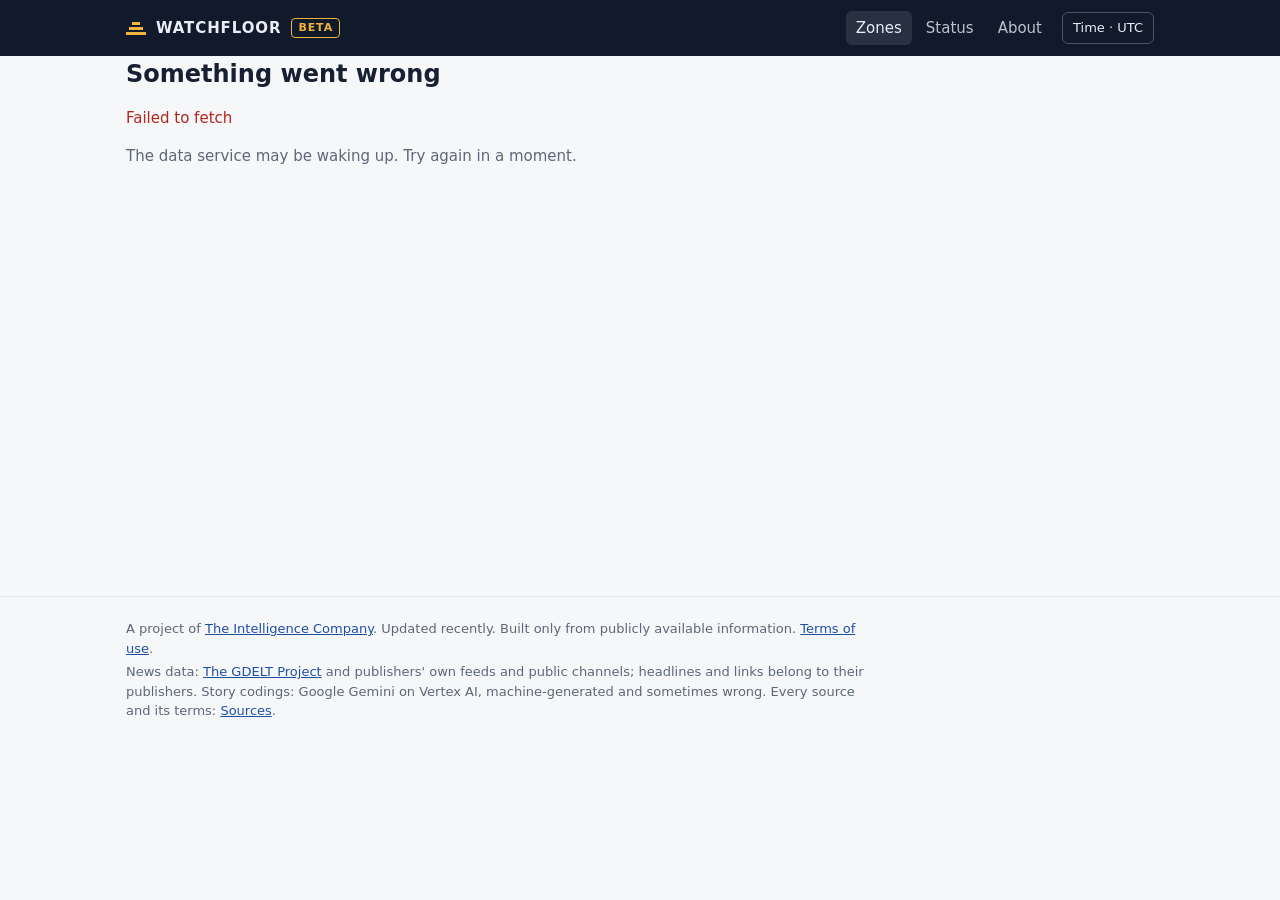
==== web/index.html @ b3c969b6 "Watchfloor site, public API v2, front-line sources, JSON-lines fix - web/: Watchfloor static site (F" ====
<!doctype html>
<html lang="en">
<head>
<meta charset="utf-8">
<meta name="viewport" content="width=device-width, initial-scale=1">
<meta name="robots" content="noindex, nofollow">
<title>Watchfloor</title>
<meta name="description" content="Open-source warning for 15 conflict zones and 5 strategic topics, from publicly available reporting.">
<link rel="icon" href="data:image/svg+xml,%3Csvg xmlns='http://www.w3.org/2000/svg' viewBox='0 0 32 32'%3E%3Crect width='32' height='32' rx='6' fill='%23101a2b'/%3E%3Cpath d='M6 22h20M9 18h14M12 14h8' stroke='%23f2b33d' stroke-width='2.5' stroke-linecap='round'/%3E%3C/svg%3E">
<link rel="stylesheet" href="style.css">
<link rel="stylesheet" href="tic-time.css">
</head>
<body>
<header class="top">
  <div class="wrap top-inner">
    <a class="brand" href="#/"><span class="mark" aria-hidden="true"></span>Watchfloor <span class="beta">beta</span></a>
    <nav aria-label="Main">
      <a href="#/" data-nav="home">Zones</a>
      <a href="#/status" data-nav="status">Status</a>
      <a href="#/about" data-nav="about">About</a>
      <span id="time-settings"></span>
    </nav>
  </div>
</header>
<main id="app" class="wrap" aria-live="polite"><p class="muted">Loading…</p></main>
<footer class="foot">
  <div class="wrap">
    <p>A project of <a href="https://theintelligence.company">The Intelligence Company</a>. Updated <span id="updated">recently</span>.
      Built only from publicly available information. <a href="#/terms">Terms of use</a>.</p>
    <p>News data: <a href="https://www.gdeltproject.org/">The GDELT Project</a> and publishers' own feeds and public channels;
      headlines and links belong to their publishers. Story codings: Google Gemini on Vertex AI, machine-generated and sometimes wrong.
      Every source and its terms: <a href="#/sources">Sources</a>.</p>
  </div>
</footer>
<script src="tic-time.js"></script>
<script src="app.js" type="module"></script>
</body>
</html>
---- web/style.css ----
:root {
  --bg: #f6f7f9; --panel: #ffffff; --ink: #172033; --muted: #5d677a; --line: #dfe3ea;
  --accent: #b86e00; --accent-soft: #fff3df; --alarm: #b3261e; --alarm-soft: #fdecea;
  --ok: #1e6b3a; --chip: #eef1f6; --link: #1f4fa3; --top: #101a2b; --top-ink: #e9edf5;
}
@media (prefers-color-scheme: dark) {
  :root {
    --bg: #0d131f; --panel: #141c2b; --ink: #e6eaf2; --muted: #9aa5b8; --line: #263247;
    --accent: #f2b33d; --accent-soft: #33280f; --alarm: #ff8a80; --alarm-soft: #3a1717;
    --ok: #7fd49a; --chip: #1d2738; --link: #8fb4ff; --top: #0a0f18; --top-ink: #e9edf5;
  }
}
* { box-sizing: border-box; }
html { -webkit-text-size-adjust: 100%; }
body { margin: 0; background: var(--bg); color: var(--ink);
  font: 15px/1.5 system-ui, -apple-system, "Segoe UI", Roboto, "Helvetica Neue", Arial, sans-serif; }
a { color: var(--link); }
.wrap { max-width: 1060px; margin: 0 auto; padding: 0 16px; }
.top { background: var(--top); color: var(--top-ink); }
.top-inner { display: flex; align-items: center; justify-content: space-between; gap: 16px; min-height: 56px; flex-wrap: wrap; }
.brand { color: var(--top-ink); text-decoration: none; font-weight: 700; letter-spacing: .06em; text-transform: uppercase; display: flex; align-items: center; gap: 10px; }
.mark { width: 20px; height: 14px; background:
  linear-gradient(#f2b33d,#f2b33d) 0 100%/100% 3px no-repeat,
  linear-gradient(#f2b33d,#f2b33d) 3px 55%/14px 3px no-repeat,
  linear-gradient(#f2b33d,#f2b33d) 6px 10%/8px 3px no-repeat; }
.beta { font-size: 11px; font-weight: 600; letter-spacing: .08em; padding: 1px 6px; border: 1px solid #f2b33d; color: #f2b33d; border-radius: 4px; }
nav { display: flex; gap: 4px; }
nav a { color: var(--top-ink); text-decoration: none; padding: 6px 10px; border-radius: 6px; opacity: .8; }
nav a.on, nav a:hover { background: rgba(255,255,255,.1); opacity: 1; }
nav { align-items: center; }
nav .tic-time-btn { color: var(--top-ink); border-color: rgba(255,255,255,.25); margin-left: 6px; }
main { padding-top: 24px; padding-bottom: 40px; min-height: 60vh; }
h1 { font-size: 24px; margin: 0 0 4px; }
h2 { font-size: 17px; margin: 28px 0 10px; }
.lede { color: var(--muted); margin: 0 0 18px; max-width: 70ch; }
.muted { color: var(--muted); }
.small { font-size: 13px; }
.bar { display: flex; flex-wrap: wrap; align-items: center; gap: 10px 16px; margin: 0 0 16px; }
select, button { font: inherit; color: var(--ink); background: var(--panel); border: 1px solid var(--line); border-radius: 6px; padding: 6px 10px; }
button { cursor: pointer; }
button.primary { background: var(--accent); border-color: var(--accent); color: #fff; font-weight: 600; }
@media (prefers-color-scheme: dark) { button.primary { color: #1a1206; } }
button:disabled { opacity: .5; cursor: not-allowed; }
.panel { background: var(--panel); border: 1px solid var(--line); border-radius: 10px; }
table { width: 100%; border-collapse: collapse; }
th, td { text-align: left; padding: 9px 12px; border-bottom: 1px solid var(--line); vertical-align: top; }
th { font-size: 12px; text-transform: uppercase; letter-spacing: .05em; color: var(--muted); font-weight: 600; }
tr:last-child td { border-bottom: 0; }
td.num, th.num { text-align: right; font-variant-numeric: tabular-nums; white-space: nowrap; }
tr.alarm td { background: var(--alarm-soft); }
.zone-link { font-weight: 600; text-decoration: none; }
.zone-link:hover { text-decoration: underline; }
.badge { display: inline-block; font-size: 12px; font-weight: 600; padding: 1px 7px; border-radius: 999px; background: var(--chip); color: var(--muted); white-space: nowrap; }
.badge.hot { background: var(--alarm); color: #fff; }
.badge.warm { background: var(--accent-soft); color: var(--accent); }
.badge.cool { background: var(--chip); color: var(--muted); }
.note { background: var(--accent-soft); border: 1px solid var(--line); border-radius: 8px; padding: 10px 12px; margin: 0 0 16px; font-size: 14px; }
.stories { list-style: none; margin: 0; padding: 0; }
.story { padding: 14px 16px; border-bottom: 1px solid var(--line); }
.story:last-child { border-bottom: 0; }
.story-title { font-weight: 600; text-decoration: none; }
.story-title:hover { text-decoration: underline; }
.meta { color: var(--muted); font-size: 13px; margin-top: 3px; }
.coding { margin-top: 8px; display: flex; flex-wrap: wrap; gap: 6px; align-items: baseline; }
.chip { font-size: 12px; padding: 1px 7px; border-radius: 4px; background: var(--chip); }
.chip.on { color: var(--ok); } .chip.off { color: var(--alarm); }
.chip.esc { background: var(--alarm-soft); color: var(--alarm); }
.chip.deesc { color: var(--ok); }
.gist { font-size: 14px; flex-basis: 100%; }
.grid { display: grid; grid-template-columns: repeat(auto-fit, minmax(240px, 1fr)); gap: 12px; }
.stat { padding: 14px 16px; }
.stat .k { font-size: 12px; text-transform: uppercase; letter-spacing: .05em; color: var(--muted); }
.stat .v { font-size: 22px; font-weight: 700; margin-top: 2px; }
.prose { max-width: 72ch; }
.prose li { margin: 4px 0; }
.foot { border-top: 1px solid var(--line); color: var(--muted); font-size: 13px; padding: 18px 0 28px; }
.foot p { margin: 4px 0; max-width: 90ch; }
.err { color: var(--alarm); }
@media (max-width: 640px) {
  .hide-sm { display: none; }
  th, td { padding: 8px; }
  h1 { font-size: 21px; }
}
---- web/tic-time.css ----
/*! tic-time.css v1.0 · pairs with tic-time.js · uses a site's own colour variables when it has them */
.tic-time-btn { font: inherit; font-size: 13px; cursor: pointer; padding: 5px 10px; border-radius: 6px;
  border: 1px solid var(--line, rgba(127,127,127,.4)); background: transparent; color: inherit; white-space: nowrap; }
.tic-time-dialog { max-width: min(420px, calc(100vw - 32px)); width: 100%; border: 1px solid var(--line, #ccd);
  border-radius: 10px; padding: 18px 20px; background: var(--panel, #fff); color: var(--ink, #111); font: inherit; }
.tic-time-dialog::backdrop { background: rgba(0,0,0,.45); }
.tic-time-dialog h2 { margin: 0 0 12px; font-size: 18px; }
.tic-time-row { margin: 0 0 12px; }
.tic-time-row label { display: inline-flex; align-items: center; gap: 6px; margin-right: 12px; }
.tic-time-dialog select, .tic-time-dialog input[type=text] { font: inherit; max-width: 100%; padding: 5px 8px;
  border: 1px solid var(--line, #ccd); border-radius: 6px; background: var(--bg, #fff); color: inherit; }
.tic-time-dialog fieldset { border: 1px solid var(--line, #ccd); border-radius: 8px; padding: 8px 12px; }
.tic-time-dialog legend { font-size: 13px; color: var(--muted, #666); padding: 0 4px; }
.tic-time-preview { font-weight: 600; margin: 4px 0 8px; }
.tic-time-msg { color: var(--alarm, #b3261e); min-height: 1em; margin: 0 0 8px; font-size: 13px; }
.tic-time-actions { display: flex; gap: 8px; justify-content: flex-end; margin: 0; }
.tic-time-actions button { font: inherit; padding: 6px 12px; border-radius: 6px; cursor: pointer;
  border: 1px solid var(--line, #ccd); background: var(--panel, #fff); color: inherit; }
.tic-time-actions .tic-time-done { background: var(--accent, #1f4fa3); border-color: var(--accent, #1f4fa3); color: #fff; }
.tic-time-note { font-size: 12px; color: var(--muted, #666); margin: 10px 0 0; }
[hidden].tic-time-other { display: none; }
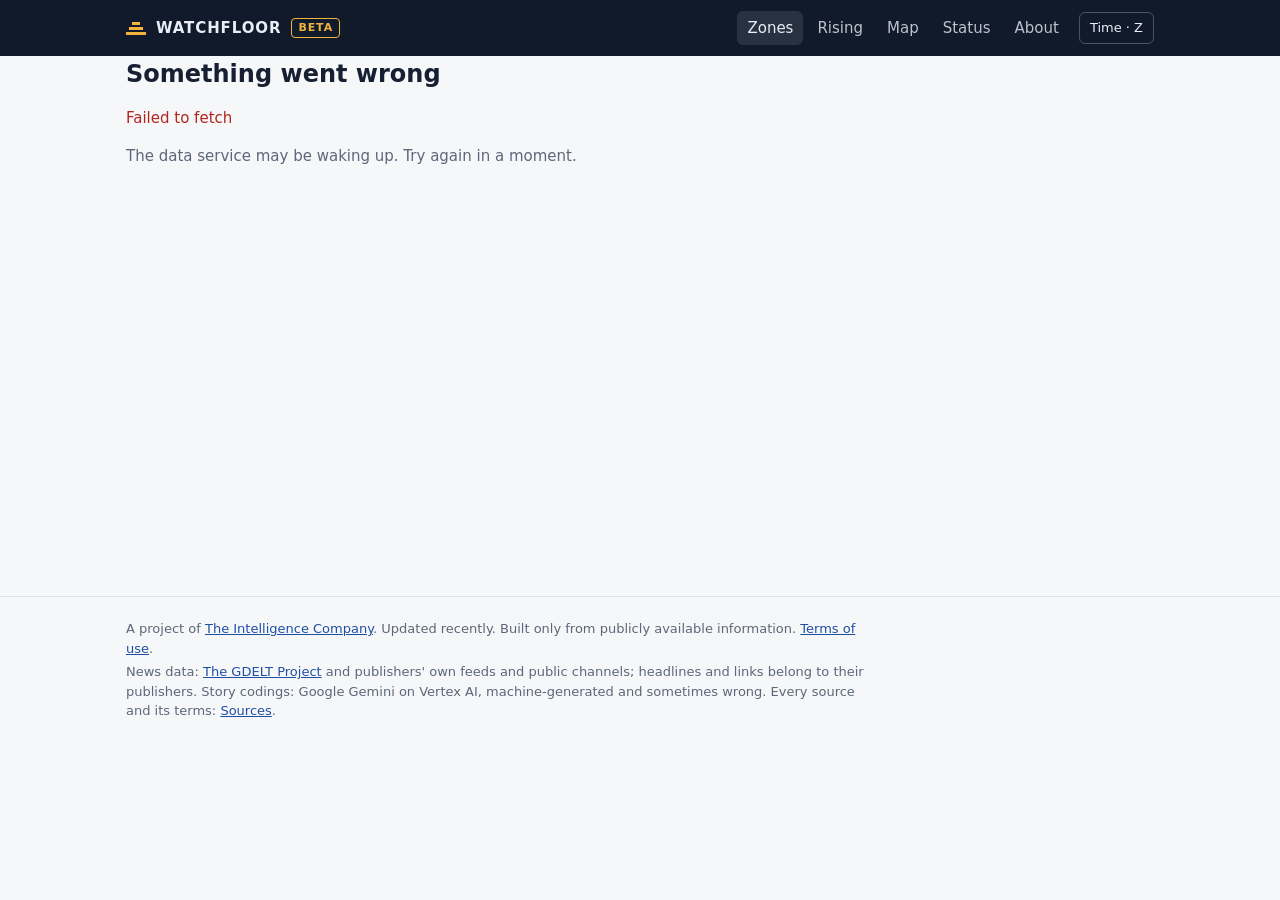
==== commit 2776233e: "Rising list, map and zone violence from GDELT Events Every country is now counted from the GDELT Eve" ====
--- a/web/index.html
+++ b/web/index.html
@@ -16,6 +16,8 @@
     <a class="brand" href="#/"><span class="mark" aria-hidden="true"></span>Watchfloor <span class="beta">beta</span></a>
     <nav aria-label="Main">
       <a href="#/" data-nav="home">Zones</a>
+      <a href="#/rising" data-nav="rising">Rising</a>
+      <a href="#/map" data-nav="map">Map</a>
       <a href="#/status" data-nav="status">Status</a>
       <a href="#/about" data-nav="about">About</a>
       <span id="time-settings"></span>
--- a/web/style.css
+++ b/web/style.css
@@ -27,7 +27,7 @@
 nav { display: flex; gap: 4px; }
 nav a { color: var(--top-ink); text-decoration: none; padding: 6px 10px; border-radius: 6px; opacity: .8; }
 nav a.on, nav a:hover { background: rgba(255,255,255,.1); opacity: 1; }
-nav { align-items: center; }
+nav { align-items: center; flex-wrap: wrap; }
 nav .tic-time-btn { color: var(--top-ink); border-color: rgba(255,255,255,.25); margin-left: 6px; }
 main { padding-top: 24px; padding-bottom: 40px; min-height: 60vh; }
 h1 { font-size: 24px; margin: 0 0 4px; }
@@ -81,3 +81,30 @@
   th, td { padding: 8px; }
   h1 { font-size: 21px; }
 }
+
+/* Rising and map (28 Oct 2026) */
+:root { --z3: #b3261e; --z2: #e06c3a; --z1: #f2b766; --z0: #dfe6ee; --zlow: #9fc3e6; --nodata: #eef1f5; --land-line: #ffffff; --sea: #e8eef5; --event: #6a1b9a; }
+@media (prefers-color-scheme: dark) {
+  :root { --z3: #ff6f61; --z2: #e98a4f; --z1: #9c7a3c; --z0: #2a3448; --zlow: #2f557d; --nodata: #1a2232; --land-line: #0d131f; --sea: #0f1826; --event: #e1a6ff; }
+}
+.teaser { padding: 10px 14px; margin: 0 0 8px; font-size: 14px; }
+.heads { margin: 0; padding-left: 16px; font-size: 13px; }
+.heads li { margin: 2px 0; }
+.map { height: 560px; margin: 0 0 10px; overflow: hidden; background: var(--sea); }
+.leaflet-container { background: var(--sea); font: inherit; }
+.land { fill-opacity: 1; stroke: var(--land-line); }
+.land.z3 { fill: var(--z3); } .land.z2 { fill: var(--z2); } .land.z1 { fill: var(--z1); }
+.land.z0 { fill: var(--z0); } .land.zlow { fill: var(--zlow); } .land.nodata { fill: var(--nodata); }
+.land:hover { stroke: var(--ink); stroke-width: 1.2; }
+.zone-dot { stroke: var(--ink); fill-opacity: 1; cursor: pointer; }
+.zone-dot.z3 { fill: var(--z3); } .zone-dot.z2 { fill: var(--z2); } .zone-dot.z1 { fill: var(--z1); }
+.zone-dot.z0, .zone-dot.zlow { fill: var(--panel); } .zone-dot.nodata { fill: var(--nodata); }
+.event-dot { fill: var(--event); stroke: var(--panel); fill-opacity: .85; }
+.legend { display: flex; flex-wrap: wrap; gap: 6px 14px; margin: 0 0 8px; color: var(--muted); }
+.legend span { display: inline-flex; align-items: center; gap: 5px; }
+.sw { display: inline-block; width: 14px; height: 10px; border-radius: 2px; border: 1px solid var(--line); }
+.sw.z3 { background: var(--z3); } .sw.z2 { background: var(--z2); } .sw.z1 { background: var(--z1); }
+.sw.z0 { background: var(--z0); } .sw.zlow { background: var(--zlow); } .sw.nodata { background: var(--nodata); }
+.sw.dot { width: 9px; height: 9px; border-radius: 50%; background: var(--event); }
+.leaflet-tooltip, .leaflet-popup-content-wrapper, .leaflet-popup-tip { background: var(--panel); color: var(--ink); }
+@media (max-width: 640px) { .map { height: 420px; } nav a { padding: 6px 7px; } .top-inner { gap: 6px; padding-top: 6px; padding-bottom: 6px; } }
--- a/web/tic-time.css
+++ b/web/tic-time.css
@@ -1,4 +1,4 @@
-/*! tic-time.css v1.0 · pairs with tic-time.js · uses a site's own colour variables when it has them */
+/*! tic-time.css v1.2 · pairs with tic-time.js · uses a site's own colour variables when it has them */
 .tic-time-btn { font: inherit; font-size: 13px; cursor: pointer; padding: 5px 10px; border-radius: 6px;
   border: 1px solid var(--line, rgba(127,127,127,.4)); background: transparent; color: inherit; white-space: nowrap; }
 .tic-time-dialog { max-width: min(420px, calc(100vw - 32px)); width: 100%; border: 1px solid var(--line, #ccd);
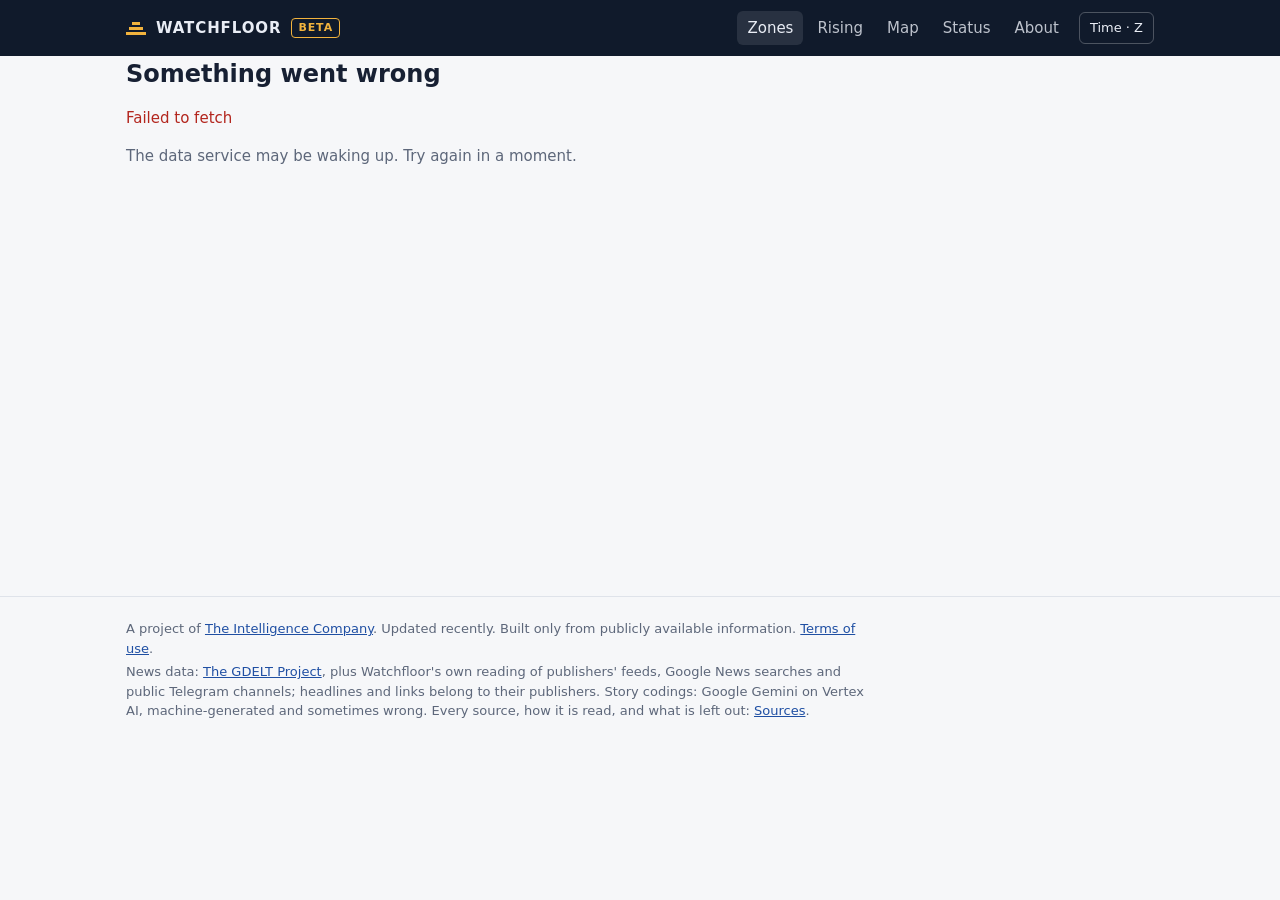
==== commit a8544a73: "Read 13 outlets GDELT lacks, a blocklist, and say how sources are gathered GDELT coverage audit (31 " ====
--- a/web/index.html
+++ b/web/index.html
@@ -29,9 +29,9 @@
   <div class="wrap">
     <p>A project of <a href="https://theintelligence.company">The Intelligence Company</a>. Updated <span id="updated">recently</span>.
       Built only from publicly available information. <a href="#/terms">Terms of use</a>.</p>
-    <p>News data: <a href="https://www.gdeltproject.org/">The GDELT Project</a> and publishers' own feeds and public channels;
-      headlines and links belong to their publishers. Story codings: Google Gemini on Vertex AI, machine-generated and sometimes wrong.
-      Every source and its terms: <a href="#/sources">Sources</a>.</p>
+    <p>News data: <a href="https://www.gdeltproject.org/">The GDELT Project</a>, plus Watchfloor's own reading of publishers' feeds,
+      Google News searches and public Telegram channels; headlines and links belong to their publishers. Story codings: Google Gemini
+      on Vertex AI, machine-generated and sometimes wrong. Every source, how it is read, and what is left out: <a href="#/sources">Sources</a>.</p>
   </div>
 </footer>
 <script src="tic-time.js"></script>
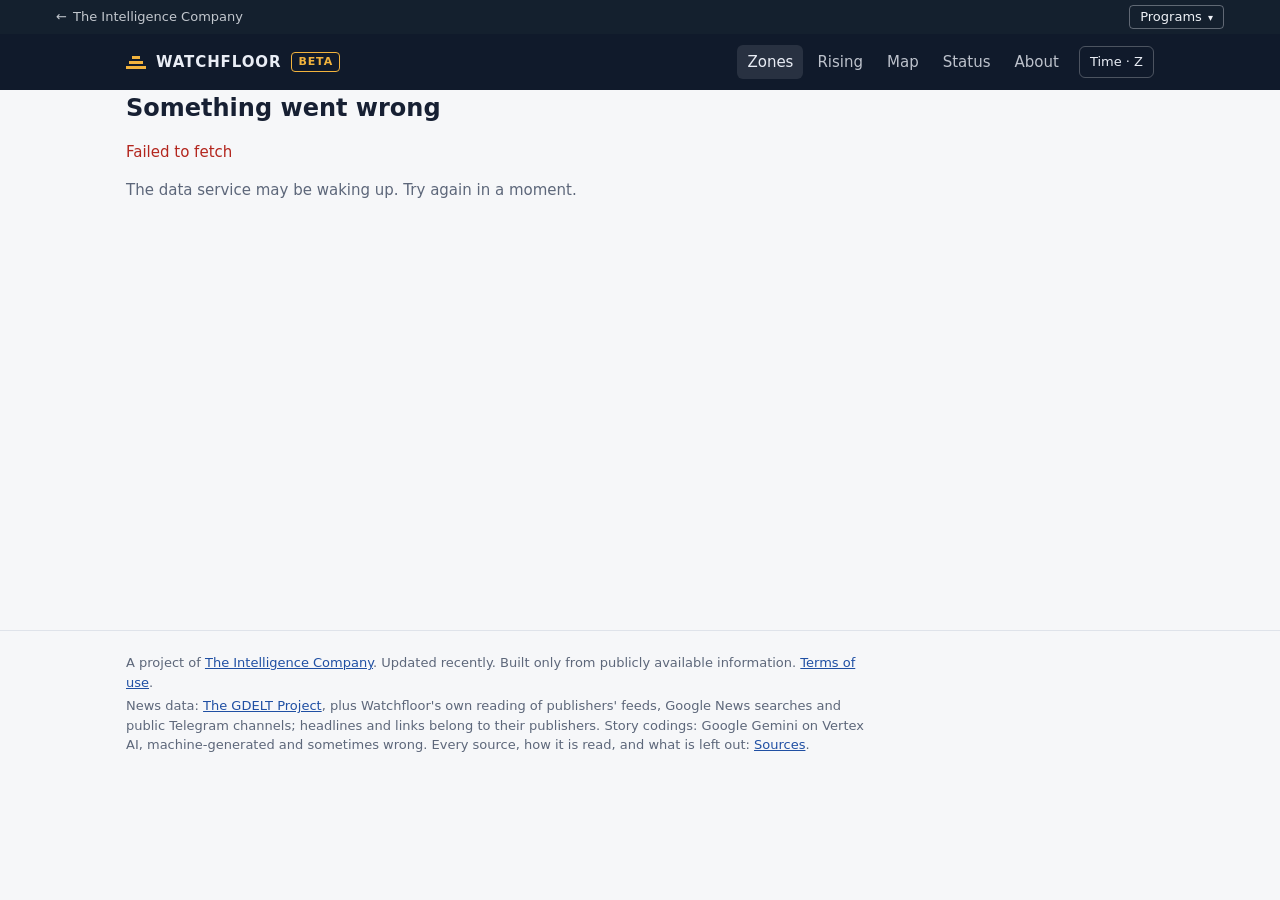
==== commit 61e39f62: "House bar (tic-nav v1.1) and time module v1.3 The Intelligence Company's shared house bar: a link ho" ====
--- a/web/index.html
+++ b/web/index.html
@@ -9,6 +9,7 @@
 <link rel="icon" href="data:image/svg+xml,%3Csvg xmlns='http://www.w3.org/2000/svg' viewBox='0 0 32 32'%3E%3Crect width='32' height='32' rx='6' fill='%23101a2b'/%3E%3Cpath d='M6 22h20M9 18h14M12 14h8' stroke='%23f2b33d' stroke-width='2.5' stroke-linecap='round'/%3E%3C/svg%3E">
 <link rel="stylesheet" href="style.css">
 <link rel="stylesheet" href="tic-time.css">
+<link rel="stylesheet" href="tic-nav.css">
 </head>
 <body>
 <header class="top">
@@ -35,6 +36,7 @@
   </div>
 </footer>
 <script src="tic-time.js"></script>
+<script src="tic-nav.js"></script>
 <script src="app.js" type="module"></script>
 </body>
 </html>
--- a/web/tic-nav.css
+++ b/web/tic-nav.css
@@ -0,0 +1,72 @@
+/*! tic-nav.css v1.1 · pairs with tic-nav.js (canonical copy in [local path]).
+    House navy bar on every program site; the panel follows the viewer's light or dark setting. Everything is scoped
+    to .tic-house so a site's own styles (Tailwind's reset included) don't need changing. */
+.tic-house {
+  --tn-bg: #14202E; --tn-ink: #EEF1F6; --tn-line: rgba(238, 241, 246, .35); --tn-acc: #E3A83B;
+  --tn-panel: #FFFFFF; --tn-pink: #14202E; --tn-pmut: #555F6D; --tn-rule: #D8D3C8; --tn-hover: #F3F1EC;
+  --tn-live: #1E6B3A; --tn-beta: #8A5A00;
+  position: relative; z-index: 10000; background: var(--tn-bg); /* v1.1: above site headers' own stacking */ color: var(--tn-ink);
+  /* v1.1: undo a site's generic nav rules (Watchfloor styles every <nav> as a flex row) */
+  display: block; width: auto; height: auto; min-height: 0; margin: 0; padding: 0; border: 0; box-shadow: none;
+  font: 400 13px/1.4 "IBM Plex Sans", system-ui, -apple-system, "Segoe UI", Roboto, Arial, sans-serif;
+  text-align: left; letter-spacing: normal;
+}
+@media (prefers-color-scheme: dark) {
+  .tic-house { --tn-panel: #161E2A; --tn-pink: #E8ECF2; --tn-pmut: #9AA5B5; --tn-rule: #2A3546; --tn-hover: #1F2A3A;
+    --tn-live: #7FD49A; --tn-beta: #F0C36B; }
+}
+.tic-house *, .tic-house *::before, .tic-house *::after { box-sizing: border-box; }
+.tic-house p, .tic-house ul { margin: 0; padding: 0; }
+.tic-house ul { list-style: none; }
+.tic-house a { color: inherit; text-decoration: none; }
+.tic-house :focus-visible { outline: 2px solid var(--tn-acc); outline-offset: 2px; }
+
+.tic-house-in { width: 100%; max-width: 1200px; margin: 0 auto; padding: 0 16px; min-height: 34px; display: flex;
+  align-items: center; justify-content: space-between; gap: 12px; }
+.tic-house-home { font-weight: 500; padding: 7px 0; white-space: nowrap; }
+.tic-house-home:hover { color: var(--tn-acc); }
+.tic-house-arrow { margin-right: 2px; }
+.tic-house-btn { appearance: none; -webkit-appearance: none; margin: 0; background: transparent; color: inherit;
+  border: 1px solid var(--tn-line); border-radius: 4px; font: inherit; font-weight: 500; line-height: 1.3;
+  padding: 3px 10px; cursor: pointer; white-space: nowrap; }
+.tic-house-btn:hover, .tic-house-btn[aria-expanded="true"] { border-color: var(--tn-acc); color: var(--tn-acc); }
+.tic-house-caret { font-size: 10px; margin-left: 2px; }
+
+.tic-house-panel { position: absolute; top: 100%; right: max(16px, calc((100% - 1200px) / 2 + 16px));
+  width: min(780px, calc(100% - 32px)); margin-top: 6px; padding: 12px; background: var(--tn-panel);
+  color: var(--tn-pink); border: 1px solid var(--tn-rule); border-radius: 6px;
+  box-shadow: 0 14px 36px rgba(0, 0, 0, .28); max-height: calc(100vh - 56px); overflow: auto; }
+.tic-house-panel[hidden] { display: none; }
+.tic-house-cols { display: grid; grid-template-columns: minmax(0, 1fr) 270px; gap: 12px; }
+.tic-house-group { margin: 6px 8px 4px; font-size: 11px; font-weight: 600; letter-spacing: .08em;
+  text-transform: uppercase; color: var(--tn-pmut); }
+.tic-house-ul { margin-bottom: 8px; }
+.tic-house-item { display: grid; grid-template-columns: minmax(0, 1fr) auto; gap: 1px 10px; align-items: baseline;
+  padding: 7px 8px; border-radius: 4px; }
+.tic-house-item:hover, .tic-house-item:focus-visible, .tic-house-item.on { background: var(--tn-hover); }
+.tic-house-name { font-size: 14px; font-weight: 600; }
+.tic-house-here { margin-left: 8px; font-size: 11px; font-weight: 500; color: var(--tn-acc); }
+.tic-house-st { font-size: 11px; letter-spacing: .06em; text-transform: uppercase; }
+.tic-house-st.st-live { color: var(--tn-live); }
+.tic-house-st.st-beta { color: var(--tn-beta); }
+.tic-house-st.st-invite { color: var(--tn-pmut); }
+.tic-house-label { grid-column: 1 / -1; font-size: 12px; color: var(--tn-pmut); }
+.tic-house-short { grid-column: 1 / -1; display: none; font-size: 12px; color: var(--tn-pmut); }
+.tic-house-detail { border-left: 1px solid var(--tn-rule); padding: 10px 6px 10px 16px; align-self: start;
+  position: sticky; top: 0; }
+.tic-house-dname { font-size: 17px; font-weight: 600; margin-bottom: 2px; }
+.tic-house-dmeta { font-size: 12px; color: var(--tn-pmut); margin-bottom: 10px; }
+.tic-house-dlong { font-size: 13px; line-height: 1.55; }
+.tic-house-all { display: block; margin: 2px 8px 0; padding-top: 8px; border-top: 1px solid var(--tn-rule);
+  font-size: 12px; color: var(--tn-pmut); }
+.tic-house-all:hover { color: var(--tn-pink); }
+.tic-house-sr { position: absolute; width: 1px; height: 1px; overflow: hidden; clip: rect(0 0 0 0);
+  clip-path: inset(50%); white-space: nowrap; }
+
+@media print { .tic-house { display: none !important; } } /* site navigation never prints */
+@media (max-width: 640px) {
+  .tic-house-panel { left: 8px; right: 8px; width: auto; }
+  .tic-house-cols { grid-template-columns: 1fr; }
+  .tic-house-detail { display: none; } /* no hover on phones: each program shows its label and one line instead */
+  .tic-house-short { display: block; }
+}
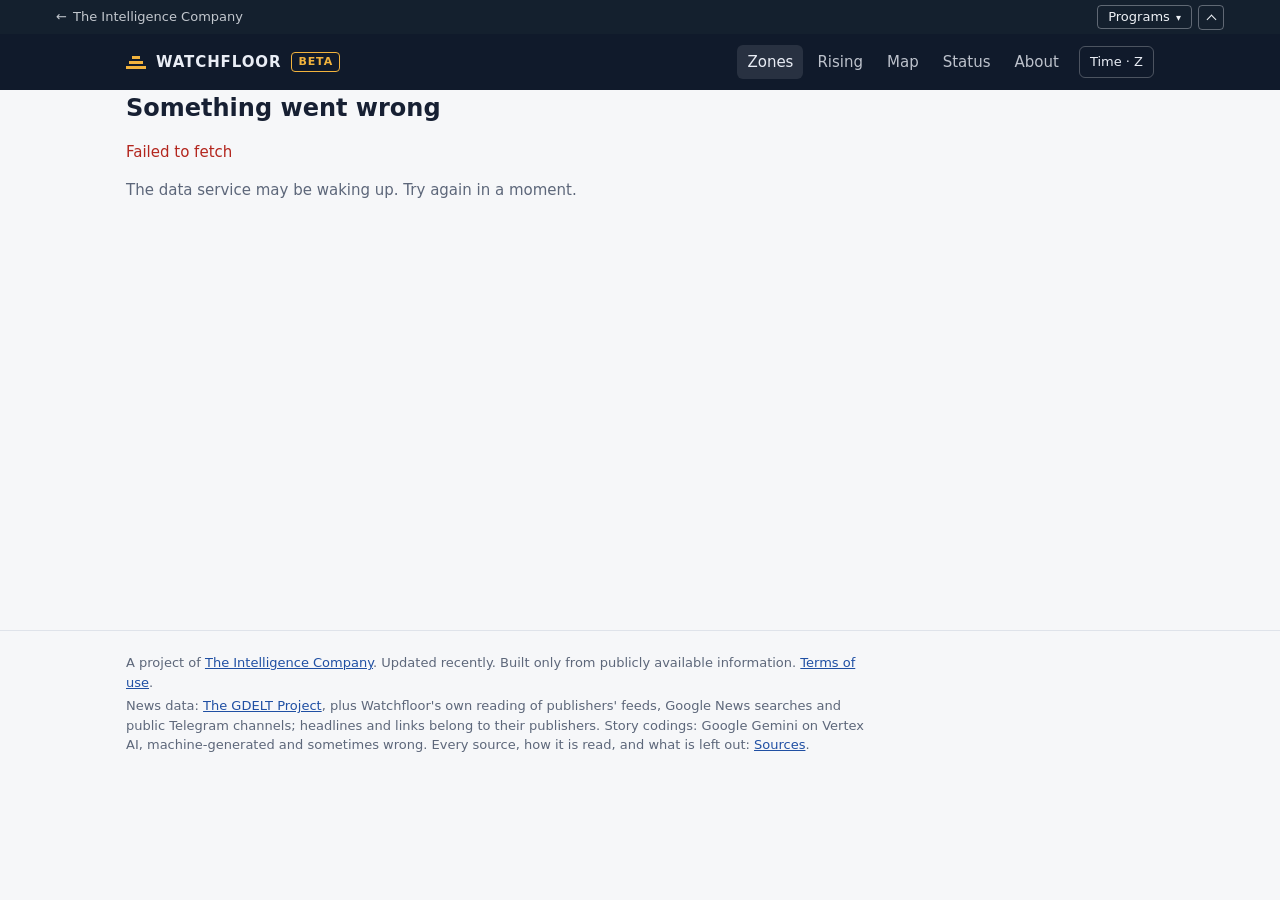
==== commit 4ad1cc45: "House bar tic-nav v2.0 from the hub: programs by layer, freshness dots from COP tic-nav.js and tic-n" ====
--- a/web/index.html
+++ b/web/index.html
@@ -36,7 +36,7 @@
   </div>
 </footer>
 <script src="tic-time.js"></script>
-<script src="tic-nav.js"></script>
+<script src="tic-nav.js" data-health="on"></script>
 <script src="app.js" type="module"></script>
 </body>
 </html>
--- a/web/style.css
+++ b/web/style.css
@@ -2,12 +2,14 @@
   --bg: #f6f7f9; --panel: #ffffff; --ink: #172033; --muted: #5d677a; --line: #dfe3ea;
   --accent: #b86e00; --accent-soft: #fff3df; --alarm: #b3261e; --alarm-soft: #fdecea;
   --ok: #1e6b3a; --chip: #eef1f6; --link: #1f4fa3; --top: #101a2b; --top-ink: #e9edf5;
+  --accent-ink: #8f5509; /* amber for text on light backgrounds: 5.5:1 on --accent-soft (#b86e00 read 3.6:1) */
 }
 @media (prefers-color-scheme: dark) {
   :root {
     --bg: #0d131f; --panel: #141c2b; --ink: #e6eaf2; --muted: #9aa5b8; --line: #263247;
     --accent: #f2b33d; --accent-soft: #33280f; --alarm: #ff8a80; --alarm-soft: #3a1717;
     --ok: #7fd49a; --chip: #1d2738; --link: #8fb4ff; --top: #0a0f18; --top-ink: #e9edf5;
+    --accent-ink: #f2b33d;
   }
 }
 * { box-sizing: border-box; }
@@ -38,9 +40,13 @@
 .bar { display: flex; flex-wrap: wrap; align-items: center; gap: 10px 16px; margin: 0 0 16px; }
 select, button { font: inherit; color: var(--ink); background: var(--panel); border: 1px solid var(--line); border-radius: 6px; padding: 6px 10px; }
 button { cursor: pointer; }
-button.primary { background: var(--accent); border-color: var(--accent); color: #fff; font-weight: 600; }
-@media (prefers-color-scheme: dark) { button.primary { color: #1a1206; } }
+/* Dark text on amber in both modes (14 Nov 2026): white on the light amber read 4.0:1, under WCAG AA's 4.5:1. */
+button.primary { background: var(--accent); border-color: var(--accent); color: #1a1206; font-weight: 600; }
+/* The shared Time dialog (tic-time.css) puts white text on --accent: 4.0:1 on light amber, 1.9:1 on dark. */
+.tic-time-dialog .tic-time-actions .tic-time-done { color: #1a1206; }
 button:disabled { opacity: .5; cursor: not-allowed; }
+/* Text for screen readers only */
+.sr-only { position: absolute; width: 1px; height: 1px; padding: 0; margin: -1px; overflow: hidden; clip: rect(0 0 0 0); white-space: nowrap; border: 0; }
 .panel { background: var(--panel); border: 1px solid var(--line); border-radius: 10px; }
 table { width: 100%; border-collapse: collapse; }
 th, td { text-align: left; padding: 9px 12px; border-bottom: 1px solid var(--line); vertical-align: top; }
@@ -52,12 +58,15 @@
 .zone-link:hover { text-decoration: underline; }
 .badge { display: inline-block; font-size: 12px; font-weight: 600; padding: 1px 7px; border-radius: 999px; background: var(--chip); color: var(--muted); white-space: nowrap; }
 .badge.hot { background: var(--alarm); color: #fff; }
-.badge.warm { background: var(--accent-soft); color: var(--accent); }
+/* Dark mode's --alarm is a light red: white on it read 2.3:1. */
+@media (prefers-color-scheme: dark) { .badge.hot { color: #1a0606; } }
+.badge.warm { background: var(--accent-soft); color: var(--accent-ink); }
 .badge.cool { background: var(--chip); color: var(--muted); }
 .note { background: var(--accent-soft); border: 1px solid var(--line); border-radius: 8px; padding: 10px 12px; margin: 0 0 16px; font-size: 14px; }
 .stories { list-style: none; margin: 0; padding: 0; }
 .story { padding: 14px 16px; border-bottom: 1px solid var(--line); }
 .story:last-child { border-bottom: 0; }
+.story.stale { opacity: .55; }
 .story-title { font-weight: 600; text-decoration: none; }
 .story-title:hover { text-decoration: underline; }
 .meta { color: var(--muted); font-size: 13px; margin-top: 3px; }
@@ -80,6 +89,27 @@
   .hide-sm { display: none; }
   th, td { padding: 8px; }
   h1 { font-size: 21px; }
+}
+
+/* Relations between countries (15 Nov 2026) */
+.rel-pair { padding: 12px 16px; border-bottom: 1px solid var(--line); }
+.rel-pair:last-child { border-bottom: 0; }
+.rel-head { display: flex; flex-wrap: wrap; gap: 8px; align-items: baseline; margin-bottom: 6px; }
+.spark { display: block; width: 100%; height: 48px; margin: 4px 0 8px; }
+.spark rect.b { fill: var(--muted); opacity: .45; }
+.spark rect.p { fill: var(--muted); opacity: .2; }
+.spark rect.f { fill: var(--accent); }
+.spark rect.sel { stroke: var(--ink); stroke-width: 1.5; }
+.spark.mini { width: 160px; max-width: 100%; height: 22px; margin: 0; }
+.spark-cell { width: 168px; }
+.rel-table { width: 100%; font-size: 14px; }
+.rel-table th, .rel-table td { padding: 5px 8px; }
+h3 { font-size: 15px; margin: 16px 0 8px; }
+.show-sm { display: none; }
+@media (max-width: 640px) {
+  .show-sm { display: inline; }
+  .rel-table th, .rel-table td { padding: 5px 4px; }
+  .rel-table .badge { white-space: normal; }
 }
 
 /* Rising and map (28 Oct 2026) */
--- a/web/tic-nav.css
+++ b/web/tic-nav.css
@@ -1,11 +1,25 @@
-/*! tic-nav.css v1.1 · pairs with tic-nav.js (canonical copy in [local path]).
+/*! tic-nav.css v2.0 · pairs with tic-nav.js (canonical copy in [local path]).
     House navy bar on every program site; the panel follows the viewer's light or dark setting. Everything is scoped
-    to .tic-house so a site's own styles (Tailwind's reset included) don't need changing. */
+    to .tic-house so a site's own styles (Tailwind's reset included) don't need changing.
+    v1.3 (with tic-nav.js v1.12): the bar is fixed to the top of the window and .tic-house-room holds its place; it
+    minimizes to a tab. --tic-house-h on <html> is the room it takes (34px, or 0px minimized or printed): a site's own
+    sticky or fixed header uses `top: var(--tic-house-h, 0px)` to sit below it.
+    v2.0 (with tic-nav.js v2.0): the menu's layer groups sit in two columns, each program can carry a freshness dot
+    from COP's health check (always with words: a screen-reader note, and "running late" or "no current data" shown
+    after the topic), and the panel ends with a row of two links and the dots' note. */
+html.tic-house-on { --tic-house-h: 34px; }
+html.tic-house-on.tic-house-minimized { --tic-house-h: 0px; }
+/* Anchors and focused elements scroll clear of the bar. :where() keeps this weaker than any site's own rule, so a
+   site with its own sticky header sets scroll-padding-top itself (adding var(--tic-house-h, 0px)). */
+:where(html.tic-house-on) { scroll-padding-top: var(--tic-house-h); }
+.tic-house-room { display: block; height: var(--tic-house-h, 34px); margin: 0; padding: 0; border: 0; }
 .tic-house {
   --tn-bg: #14202E; --tn-ink: #EEF1F6; --tn-line: rgba(238, 241, 246, .35); --tn-acc: #E3A83B;
   --tn-panel: #FFFFFF; --tn-pink: #14202E; --tn-pmut: #555F6D; --tn-rule: #D8D3C8; --tn-hover: #F3F1EC;
-  --tn-live: #1E6B3A; --tn-beta: #8A5A00;
-  position: relative; z-index: 10000; background: var(--tn-bg); /* v1.1: above site headers' own stacking */ color: var(--tn-ink);
+  --tn-live: #1E6B3A; --tn-beta: #8A5A00; --tn-here: #8F5509; /* v1.2: amber text on the light panel read 1.9:1 */
+  --tn-ok: #1E7A3C; --tn-late: #B05E00; --tn-none: #6B7380; /* v2.0 freshness dots, 3:1 or more on the panel */
+  position: fixed; top: 0; left: 0; right: 0; /* v1.3: stays at the top while the page scrolls */
+  z-index: 10000; background: var(--tn-bg); /* v1.1: above site headers' own stacking */ color: var(--tn-ink);
   /* v1.1: undo a site's generic nav rules (Watchfloor styles every <nav> as a flex row) */
   display: block; width: auto; height: auto; min-height: 0; margin: 0; padding: 0; border: 0; box-shadow: none;
   font: 400 13px/1.4 "IBM Plex Sans", system-ui, -apple-system, "Segoe UI", Roboto, Arial, sans-serif;
@@ -13,7 +27,7 @@
 }
 @media (prefers-color-scheme: dark) {
   .tic-house { --tn-panel: #161E2A; --tn-pink: #E8ECF2; --tn-pmut: #9AA5B5; --tn-rule: #2A3546; --tn-hover: #1F2A3A;
-    --tn-live: #7FD49A; --tn-beta: #F0C36B; }
+    --tn-live: #7FD49A; --tn-beta: #F0C36B; --tn-here: #E3A83B; --tn-ok: #6FCB8C; --tn-late: #F0B24B; --tn-none: #8C97A8; }
 }
 .tic-house *, .tic-house *::before, .tic-house *::after { box-sizing: border-box; }
 .tic-house p, .tic-house ul { margin: 0; padding: 0; }
@@ -21,7 +35,7 @@
 .tic-house a { color: inherit; text-decoration: none; }
 .tic-house :focus-visible { outline: 2px solid var(--tn-acc); outline-offset: 2px; }
 
-.tic-house-in { width: 100%; max-width: 1200px; margin: 0 auto; padding: 0 16px; min-height: 34px; display: flex;
+.tic-house-in { width: 100%; max-width: 1200px; margin: 0 auto; padding: 0 16px; height: 34px; display: flex;
   align-items: center; justify-content: space-between; gap: 12px; }
 .tic-house-home { font-weight: 500; padding: 7px 0; white-space: nowrap; }
 .tic-house-home:hover { color: var(--tn-acc); }
@@ -31,13 +45,35 @@
   padding: 3px 10px; cursor: pointer; white-space: nowrap; }
 .tic-house-btn:hover, .tic-house-btn[aria-expanded="true"] { border-color: var(--tn-acc); color: var(--tn-acc); }
 .tic-house-caret { font-size: 10px; margin-left: 2px; }
+.tic-house-tools { display: flex; align-items: center; gap: 6px; }
+/* v1.3: minimize and restore. A chevron drawn with borders: up for minimize, down for restore. */
+.tic-house-toggle { appearance: none; -webkit-appearance: none; margin: 0; padding: 0; width: 26px; height: 25px;
+  display: inline-flex; align-items: center; justify-content: center; background: transparent; color: inherit;
+  border: 1px solid var(--tn-line); border-radius: 4px; cursor: pointer; }
+.tic-house-toggle:hover { border-color: var(--tn-acc); color: var(--tn-acc); }
+.tic-house-chev { display: block; width: 7px; height: 7px; border: solid currentColor; border-width: 1.5px 0 0 1.5px;
+  transform: translateY(2px) rotate(45deg); }
+.tic-house.is-mini .tic-house-chev { transform: translateY(-2px) rotate(225deg); }
+/* Minimized: only a tab at the top centre shows and takes clicks; the rest of the bar is transparent and lets clicks
+   through. The centre, because the program sites keep their Time button and links at the top right (checked on all
+   sixteen, 14 Nov 2026). The menu opens centred under the tab. */
+.tic-house.is-mini { background: transparent; pointer-events: none; }
+.tic-house.is-mini .tic-house-in { height: auto; justify-content: center; }
+.tic-house.is-mini .tic-house-home { display: none; }
+.tic-house.is-mini .tic-house-tools { pointer-events: auto; background: var(--tn-bg);
+  padding: 2px 6px 4px; border-radius: 0 0 6px 6px;
+  box-shadow: 0 0 0 1px rgba(238, 241, 246, .18), 0 3px 10px rgba(0, 0, 0, .3); }
+.tic-house.is-mini .tic-house-panel { left: 0; right: 0; margin: 6px auto 0; }
 
 .tic-house-panel { position: absolute; top: 100%; right: max(16px, calc((100% - 1200px) / 2 + 16px));
-  width: min(780px, calc(100% - 32px)); margin-top: 6px; padding: 12px; background: var(--tn-panel);
+  width: min(880px, calc(100% - 32px)); margin-top: 6px; padding: 12px; background: var(--tn-panel);
   color: var(--tn-pink); border: 1px solid var(--tn-rule); border-radius: 6px;
   box-shadow: 0 14px 36px rgba(0, 0, 0, .28); max-height: calc(100vh - 56px); overflow: auto; }
 .tic-house-panel[hidden] { display: none; }
 .tic-house-cols { display: grid; grid-template-columns: minmax(0, 1fr) 270px; gap: 12px; }
+/* v2.0: the layer groups flow down two columns; a group never splits between them. */
+.tic-house-list { columns: 2 220px; column-gap: 10px; }
+.tic-house-g { break-inside: avoid; }
 .tic-house-group { margin: 6px 8px 4px; font-size: 11px; font-weight: 600; letter-spacing: .08em;
   text-transform: uppercase; color: var(--tn-pmut); }
 .tic-house-ul { margin-bottom: 8px; }
@@ -45,11 +81,19 @@
   padding: 7px 8px; border-radius: 4px; }
 .tic-house-item:hover, .tic-house-item:focus-visible, .tic-house-item.on { background: var(--tn-hover); }
 .tic-house-name { font-size: 14px; font-weight: 600; }
-.tic-house-here { margin-left: 8px; font-size: 11px; font-weight: 500; color: var(--tn-acc); }
+.tic-house-here { margin-left: 8px; font-size: 11px; font-weight: 500; color: var(--tn-here); }
 .tic-house-st { font-size: 11px; letter-spacing: .06em; text-transform: uppercase; }
 .tic-house-st.st-live { color: var(--tn-live); }
 .tic-house-st.st-beta { color: var(--tn-beta); }
 .tic-house-st.st-invite { color: var(--tn-pmut); }
+.tic-house-st { white-space: nowrap; }
+/* v2.0: freshness, from COP's health check. Filled for on time and running late, a ring for no current data. */
+.tic-house-dot { display: inline-block; width: 8px; height: 8px; border-radius: 50%; margin-right: 5px;
+  vertical-align: 1px; background: var(--tn-ok); }
+.tic-house-dot.f-late { background: var(--tn-late); }
+.tic-house-dot.f-stale { background: transparent; border: 1.5px solid var(--tn-none); }
+.tic-house-fw.f-late { color: var(--tn-beta); font-weight: 500; }
+.tic-house-fw.f-stale { font-weight: 500; }
 .tic-house-label { grid-column: 1 / -1; font-size: 12px; color: var(--tn-pmut); }
 .tic-house-short { grid-column: 1 / -1; display: none; font-size: 12px; color: var(--tn-pmut); }
 .tic-house-detail { border-left: 1px solid var(--tn-rule); padding: 10px 6px 10px 16px; align-self: start;
@@ -57,16 +101,30 @@
 .tic-house-dname { font-size: 17px; font-weight: 600; margin-bottom: 2px; }
 .tic-house-dmeta { font-size: 12px; color: var(--tn-pmut); margin-bottom: 10px; }
 .tic-house-dlong { font-size: 13px; line-height: 1.55; }
-.tic-house-all { display: block; margin: 2px 8px 0; padding-top: 8px; border-top: 1px solid var(--tn-rule);
-  font-size: 12px; color: var(--tn-pmut); }
+.tic-house-foot { display: flex; flex-wrap: wrap; justify-content: space-between; gap: 4px 16px; margin: 2px 8px 0;
+  padding-top: 8px; border-top: 1px solid var(--tn-rule); }
+.tic-house-all { font-size: 12px; color: var(--tn-pmut); }
 .tic-house-all:hover { color: var(--tn-pink); }
+.tic-house-cop { font-size: 12px; font-weight: 600; color: var(--tn-pink); }
+.tic-house-cop:hover { color: var(--tn-here); }
+.tic-house-fnote { margin: 6px 8px 0; font-size: 11px; color: var(--tn-pmut); }
+.tic-house-fnote[hidden] { display: none; }
 .tic-house-sr { position: absolute; width: 1px; height: 1px; overflow: hidden; clip: rect(0 0 0 0);
   clip-path: inset(50%); white-space: nowrap; }
 
-@media print { .tic-house { display: none !important; } } /* site navigation never prints */
+@media print { /* site navigation never prints */
+  .tic-house, .tic-house-room { display: none !important; }
+  html.tic-house-on { --tic-house-h: 0px; }
+}
 @media (max-width: 640px) {
   .tic-house-panel { left: 8px; right: 8px; width: auto; }
   .tic-house-cols { grid-template-columns: 1fr; }
+  .tic-house-list { columns: 1; }
   .tic-house-detail { display: none; } /* no hover on phones: each program shows its label and one line instead */
   .tic-house-short { display: block; }
 }
+@media (max-width: 360px) { /* v1.3: the home link, Programs and the minimize button fit on one row down to 320 px */
+  .tic-house-in { padding: 0 10px; gap: 8px; }
+  .tic-house-home { font-size: 12px; }
+  .tic-house-btn { padding: 3px 8px; }
+}
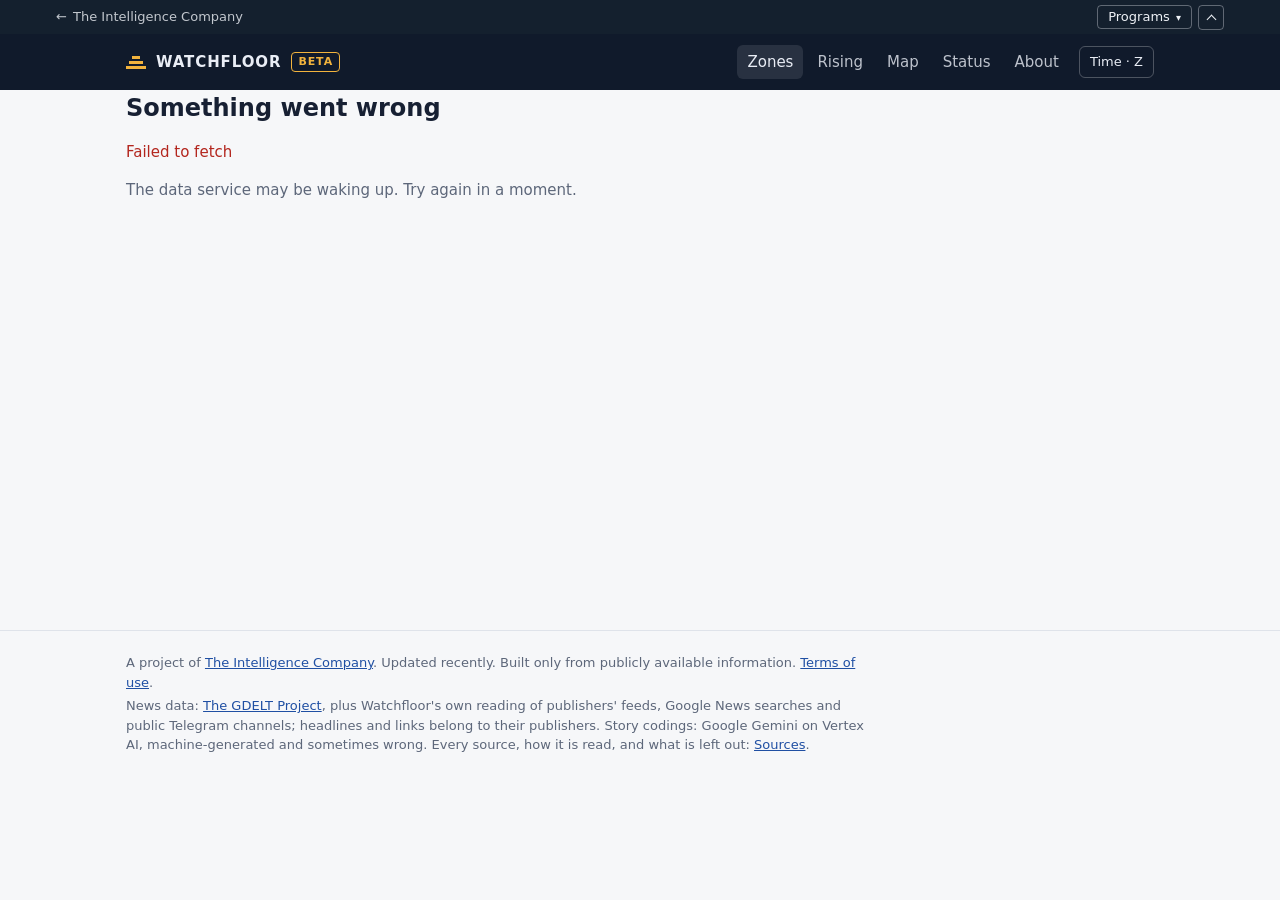
==== commit f42898bd: "Suite-review fixes: Serbia's RB code, country build retry, zone count, press outlets, backfill token" ====
--- a/web/index.html
+++ b/web/index.html
@@ -5,7 +5,7 @@
 <meta name="viewport" content="width=device-width, initial-scale=1">
 <meta name="robots" content="noindex, nofollow">
 <title>Watchfloor</title>
-<meta name="description" content="Open-source warning for 15 conflict zones and 5 strategic topics, from publicly available reporting.">
+<meta name="description" content="Open-source warning for the conflict zones and strategic topics on its watch list, from publicly available reporting.">
 <link rel="icon" href="data:image/svg+xml,%3Csvg xmlns='http://www.w3.org/2000/svg' viewBox='0 0 32 32'%3E%3Crect width='32' height='32' rx='6' fill='%23101a2b'/%3E%3Cpath d='M6 22h20M9 18h14M12 14h8' stroke='%23f2b33d' stroke-width='2.5' stroke-linecap='round'/%3E%3C/svg%3E">
 <link rel="stylesheet" href="style.css">
 <link rel="stylesheet" href="tic-time.css">
--- a/web/tic-nav.css
+++ b/web/tic-nav.css
@@ -1,4 +1,4 @@
-/*! tic-nav.css v2.0 · pairs with tic-nav.js (canonical copy in [local path]).
+/*! tic-nav.css v2.0 · pairs with tic-nav.js (canonical copy in D:\Projects\theintelligence-company\site\shared\).
     House navy bar on every program site; the panel follows the viewer's light or dark setting. Everything is scoped
     to .tic-house so a site's own styles (Tailwind's reset included) don't need changing.
     v1.3 (with tic-nav.js v1.12): the bar is fixed to the top of the window and .tic-house-room holds its place; it
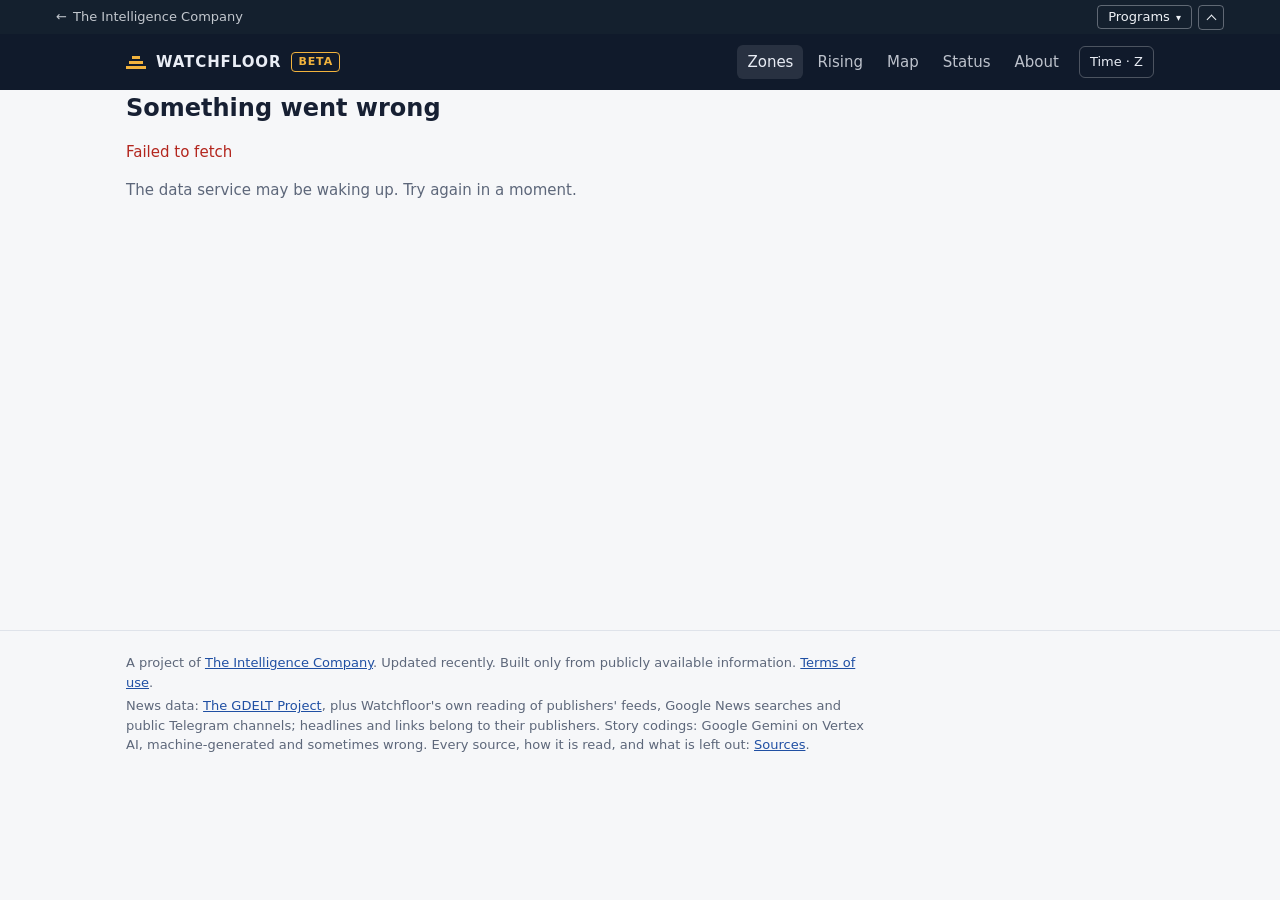
==== commit ab8eb802: "Zones: Elsewhere today (tic-related.js v1.0) The hub's tic-related.js and .css v1.0 (from the hub's " ====
--- a/web/index.html
+++ b/web/index.html
@@ -10,6 +10,7 @@
 <link rel="stylesheet" href="style.css">
 <link rel="stylesheet" href="tic-time.css">
 <link rel="stylesheet" href="tic-nav.css">
+<link rel="stylesheet" href="tic-related.css">
 </head>
 <body>
 <header class="top">
@@ -36,6 +37,7 @@
   </div>
 </footer>
 <script src="tic-time.js"></script>
+<script src="tic-related.js"></script>
 <script src="tic-nav.js" data-health="on"></script>
 <script src="app.js" type="module"></script>
 </body>
--- a/web/style.css
+++ b/web/style.css
@@ -48,6 +48,8 @@
 /* Text for screen readers only */
 .sr-only { position: absolute; width: 1px; height: 1px; padding: 0; margin: -1px; overflow: hidden; clip: rect(0 0 0 0); white-space: nowrap; border: 0; }
 .panel { background: var(--panel); border: 1px solid var(--line); border-radius: 10px; }
+/* Elsewhere today (tic-related.js from the hub), under the zones on the home page */
+.related { padding: 14px 16px; margin: 28px 0 0; }
 table { width: 100%; border-collapse: collapse; }
 th, td { text-align: left; padding: 9px 12px; border-bottom: 1px solid var(--line); vertical-align: top; }
 th { font-size: 12px; text-transform: uppercase; letter-spacing: .05em; color: var(--muted); font-weight: 600; }
--- a/web/tic-nav.css
+++ b/web/tic-nav.css
@@ -1,9 +1,10 @@
-/*! tic-nav.css v2.0 · pairs with tic-nav.js (canonical copy in D:\Projects\theintelligence-company\site\shared\).
+/*! tic-nav.css v2.1 · pairs with tic-nav.js (canonical copy in the hub's site/shared/).
     House navy bar on every program site; the panel follows the viewer's light or dark setting. Everything is scoped
     to .tic-house so a site's own styles (Tailwind's reset included) don't need changing.
     v1.3 (with tic-nav.js v1.12): the bar is fixed to the top of the window and .tic-house-room holds its place; it
     minimizes to a tab. --tic-house-h on <html> is the room it takes (34px, or 0px minimized or printed): a site's own
     sticky or fixed header uses `top: var(--tic-house-h, 0px)` to sit below it.
+    v2.1 (with tic-nav.js v2.1): no style change; Relief joins the menu.
     v2.0 (with tic-nav.js v2.0): the menu's layer groups sit in two columns, each program can carry a freshness dot
     from COP's health check (always with words: a screen-reader note, and "running late" or "no current data" shown
     after the topic), and the panel ends with a row of two links and the dots' note. */
--- a/web/tic-related.css
+++ b/web/tic-related.css
@@ -0,0 +1,34 @@
+/*! tic-related.css v1.0 · pairs with tic-related.js (canonical copy in the hub's site/shared/).
+    The card takes the page's own colours and type: text and links inherit, rules use the page's --line if it has
+    one. The only colour of its own is the layer dot, the hub drawing's plate colour, and it is decorative (the
+    layer is named in text beside it). Nothing moves, so reduced motion needs nothing. */
+.tic-rel { --tr-line: var(--line, rgba(127, 127, 127, .35)); --tr-muted: var(--muted, inherit);
+  --tr-systems: #7C6BD6; --tr-human: #D9824A; --tr-cyber: #6E5FD8; --tr-ems: #D99A1E; --tr-space: #4F7BE0;
+  --tr-air: #5E92BF; --tr-land: #3E9B6A; }
+@media (prefers-color-scheme: dark) {
+  .tic-rel { --tr-systems: #A99BFF; --tr-human: #F0A36B; --tr-cyber: #9D90FF; --tr-ems: #F2C14E; --tr-space: #7FA2FF;
+    --tr-air: #8FC1E8; --tr-land: #6FCB98; }
+}
+.tic-rel[hidden] { display: none; }
+.tic-rel-h { margin: 0 0 4px; font-size: 18px; line-height: 1.3; }
+.tic-rel-sub, .tic-rel-empty, .tic-rel-foot { margin: 0 0 8px; font-size: 14px; color: var(--tr-muted); }
+.tic-rel-foot { margin: 8px 0 0; }
+.tic-rel-list { list-style: none; margin: 0; padding: 0; display: grid; gap: 0 24px;
+  grid-template-columns: repeat(auto-fit, minmax(min(100%, 15rem), 1fr)); }
+.tic-rel-item { --tr-dot: var(--tr-muted); padding: 10px 0; border-top: 1px solid var(--tr-line); min-width: 0; }
+.tic-rel-l-systems { --tr-dot: var(--tr-systems); } .tic-rel-l-human { --tr-dot: var(--tr-human); }
+.tic-rel-l-cyber { --tr-dot: var(--tr-cyber); } .tic-rel-l-ems { --tr-dot: var(--tr-ems); }
+.tic-rel-l-space { --tr-dot: var(--tr-space); } .tic-rel-l-air { --tr-dot: var(--tr-air); }
+.tic-rel-l-land { --tr-dot: var(--tr-land); }
+.tic-rel-item p { margin: 0; overflow-wrap: anywhere; }
+.tic-rel-who { font-size: 14px; }
+.tic-rel-dot { display: inline-block; width: 10px; height: 10px; border-radius: 50%; background: var(--tr-dot);
+  margin-right: 6px; vertical-align: baseline; }
+.tic-rel-layer { color: var(--tr-muted); }
+.tic-rel-t { margin: 2px 0; }
+.tic-rel-meta { font-size: 14px; color: var(--tr-muted); }
+.tic-rel-tag { font-weight: 600; }
+.tic-rel-open { display: inline-block; margin-top: 4px; font-size: 14px; padding: 2px 0; }
+.tic-rel-sr { position: absolute; width: 1px; height: 1px; padding: 0; margin: -1px; overflow: hidden;
+  clip: rect(0 0 0 0); white-space: nowrap; border: 0; }
+@media print { .tic-rel-open, .tic-rel-cop { text-decoration: none; } }
